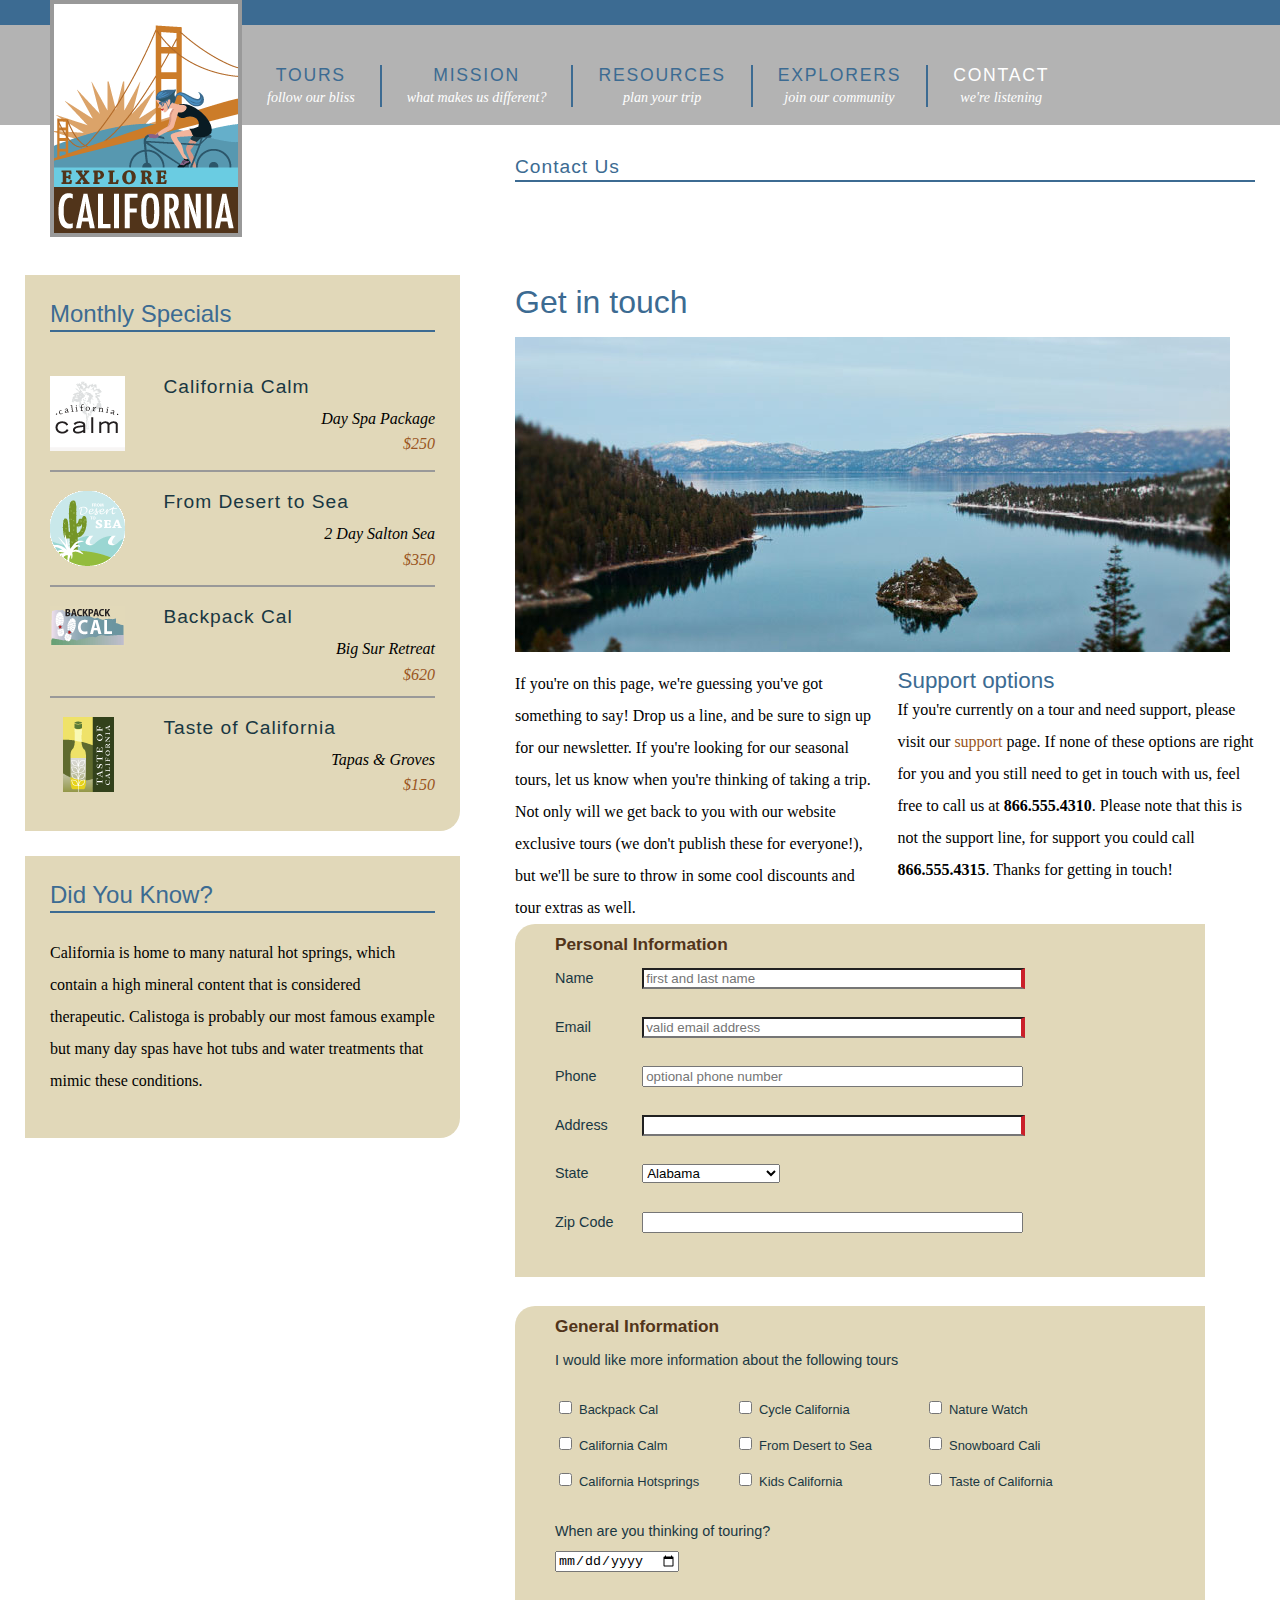
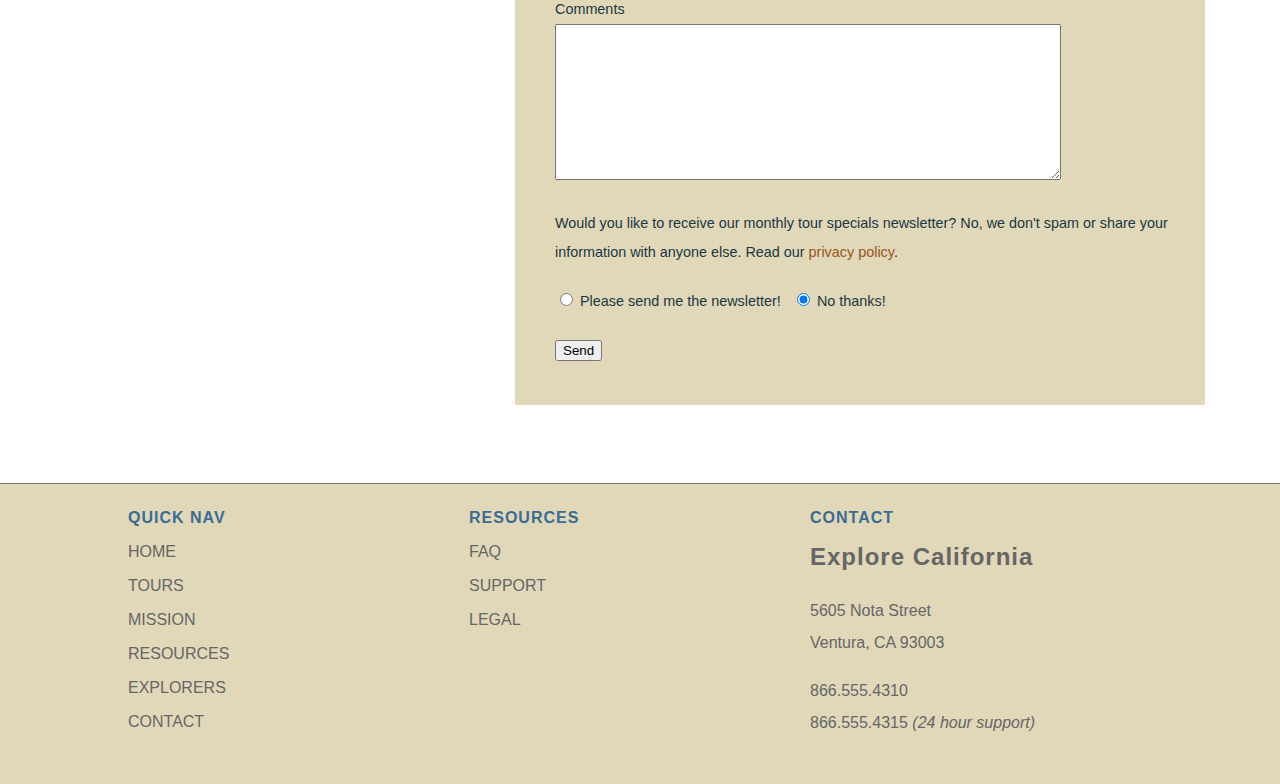
==== contact.html @ fd57948f "pushing with out stacking" ====
<!doctype html>
<html lang="en">
  <head>
    <meta charset="utf-8">
    <title>Explore California: Contact Us</title>
    <link href="assets/stylesheets/main.css" rel="stylesheet" type="text/css" media="all">
    <script src="assets/javascripts/jquery-3.4.0.min.js"></script>
    <script src="assets/javascripts/menus.js"></script>
  </head>
  <body>
    <div id="wrapper">

      <div id="mainHeader">
        <a href="index.html" title="home" class="logo">
          <div id="logo">
            <h1>Explore California</h1>
          </div>
        </a>
        <div id="siteNav">
          <h1>Where do you want to go?</h1>
          <ul>
            <li><a href="tours.html" title="Our tours">Tours <br /><span class="tagline">follow our bliss</span></a>
              <ul>
                <li><a href="tours.html" title="Our tours">All Tours</a></li>
                <li><a href="tours.html" title="find tours">Tours by Activity</a></li>
                <li><a href="tours.html" title="find tours">Tours by Region</a></li>
                <li><a href="tours.html" title="find tours">Tour Finder</a></li>
              </ul>
            </li>
            <li><a href="mission.html" title="What we believe">Mission <br /><span class="tagline">what makes us different?</span></a></li>
            <li><a href="resources.html" title="planning resources">Resources <br /><span class="tagline">plan your trip</span></a>
              <ul>
                <li><a href="resources/faq.html" title="Got questions?">Tour FAQs</a></li>
                <li><a href="resources/additional_resources.html" title="additional resources">Tour Information</a></li>
                <li><a href="resources/terms.html" title="terms and conditions">Site Terms</a></li>
              </ul>
            </li>
            <li><a href="explorers.html" title="Our community">Explorers <br /><span class="tagline">join our community</span></a>
              <ul>
                <li><a href="explorers/join.html" title="join our community">Join the Explorers</a></li>
                <li><a href="blog/index.html" title="read our blog!">Read our Blog</a></li>
                <li><a href="explorers/gallery.html" title="contributor photos">Tour Photos</a></li>
                <li><a href="explorers/video.html" title="check out our podcast">Video podcast</a></li>
              </ul>
            </li>
            <li><a href="contact.html" title="contact us" class="current">Contact <br /><span class="tagline">we're listening</span></a>
              <ul>
                <li><a href="support.html" title="need help?">Support</a></li>
              </ul>
            </li>
          </ul>
        </div>
      </div>
  
      <div id="mainContent">
        <div id="contentHeader" class="hasCrumbs">
          <h1>Contact Us</h1>
          <div id="subLinks">
            <ul>
              <li><a href="support.html" title="need help?">Support</a></li>
            </ul>
          </div>
        </div>
  
        <div id="mainArticle">
          <h1>Get in touch</h1>
          <img src="assets/images/emerald_bay.jpg" alt="Beautiful Lake Tahoe" class="articleImage" />
          <div class="multiCol">
            <p>If you're on this page, we're guessing you've got something to say! Drop us a line, and be sure to sign up for our newsletter. If you're looking for our seasonal tours,  let us know when you're thinking of taking a trip. Not only will we get back to you with our website exclusive tours (we don't publish these for everyone!), but we'll be sure to throw in some cool discounts and tour extras as well.</p>
   
            <h2>Support options</h2>
            <p>If you're currently on a tour and need support, please visit our <a href="support.html">support</a> page. If none of these options are right for you and you still need to get in touch with us, feel free to call us at<span class="phone"> <strong>866.555.4310</strong>. Please note that this is not the support line, for support you could call </span><strong>866.555.4315</strong>. Thanks for getting in touch!</p>
          </div>
   
          <form id="frmContact" name="frmContact" method="post" action="contact_process.html">
            <fieldset id="personalInfo">
              <legend><strong>Personal Information</strong></legend>
              <p>
                <label for="name">Name</label>
                <input name="name" type="text" class="text" id="name" tabindex="100" placeholder="first and last name" required>
              </p>
              <p>
                <label for="email">Email</label>
                <input name="email" type="email" class="text" id="email" tabindex="110" placeholder="valid email address"  required>
              </p>
              <p>
                <label for="phone">Phone</label>
                <input name="phone" type="tel" class="text" id="phone" tabindex="130" placeholder="optional phone number">
              </p>
              <p>
                <label for="address">Address</label>
                <input name="address" type="text" class="text" id="address" tabindex="140" required>
              </p>
              <p>
                <label for="state">State</label>
                <select name="state" id="state" tabindex="150">
                  <option value="AL">Alabama</option>
                  <option value="AK">Alaska</option>
                  <option value="AZ">Arizona</option>
                  <option value="AR">Arkansas</option>
                  <option value="CA">California</option>
                  <option value="CO">Colorado</option>
                  <option value="CT">Connecticut</option>
                  <option value="DE">Delaware</option>
                  <option value="DC">District of Columbia</option>
                  <option value="FL">Florida</option>
                  <option value="GA">Georgia</option>
                  <option value="HI">Hawaii</option>
                  <option value="ID">Idaho</option>
                  <option value="IL">Illinois</option>
                  <option value="IN">Indiana</option>
                  <option value="IA">Iowa</option>
                  <option value="KA">Kansas</option>
                  <option value="KY">Kentucky</option>
                  <option value="LA">Louisiana</option>
                  <option value="ME">Maine</option>
                  <option value="MD">Maryland</option>
                  <option value="MA">Massachusetts</option>
                  <option value="MI">Michigan</option>
                  <option value="MN">Minnesota</option>
                  <option value="MO">Missouri</option>
                  <option value="MT">Montana</option>
                  <option value="NE">Nebraska</option>
                  <option value="NV">Nevada</option>
                  <option value="NH">New Hampshire</option>
                  <option value="NJ">New Jersey</option>
                  <option value="NM">New Mexico</option>
                  <option value="NY">New York</option>
                  <option value="NC">North Carolina</option>
                  <option value="ND">North Dakota</option>
                  <option value="OH">Ohio</option>
                  <option value="OK">Oklahoma</option>
                  <option value="OR">Oregon</option>
                  <option value="PA">Pennsylvania</option>
                  <option value="RI">Rhode Island</option>
                  <option value="SC">South Carolina</option>
                  <option value="SD">South Dakota</option>
                  <option value="TN">Tennessee</option>
                  <option value="TX">Texas</option>
                  <option value="UT">Utah</option>
                  <option value="VT">Vermont</option>
                  <option value="VA">Virginia</option>
                  <option value="WA">Washington</option>
                  <option value="WV">West Virginia</option>
                  <option value="WI">Wisconsin</option>
                  <option value="WY">Wyoming</option>
                </select>
              </p>
              <p>
                <label for="zip">Zip Code</label>
                <input name="zip" type="text" class="text" id="zip" tabindex="160">
              </p>
            </fieldset>

            <fieldset id="generalInfo">
              <legend><strong>General Information</strong></legend>
              <p>I would like more information about the following tours</p>
              <div class="col1">
                <p>
                  <input type="checkbox" name="backpack" id="backpack" tabindex="170">
                  <label for="backpack">Backpack Cal</label>
                </p>
                <p>
                  <input type="checkbox" name="calm" id="calm" tabindex="180">
                  <label for="calm">California Calm</label>
                </p>
                <p>
                  <input type="checkbox" name="hotsprings" id="hotsprings" tabindex="190">
                  <label for="hotsprings">California Hotsprings</label>
                </p>
              </div>
              <div class="col2">
                <p>
                  <input type="checkbox" name="cycle" id="cycle" tabindex="210">
                  <label for="cycle">Cycle California</label>
                </p>
                <p>
                  <input type="checkbox" name="desert" id="desert" tabindex="220">
                  <label for="desert">From Desert to Sea</label>
                </p>
                <p>
                  <input type="checkbox" name="kids" id="kids" tabindex="230">
                  <label for="kids">Kids California</label>
                </p>
              </div>
              <div class="col3">
                <p>
                  <input type="checkbox" name="nature" id="nature" tabindex="240">
                  <label for="nature">Nature Watch</label>
                </p>
                <p>
                  <input type="checkbox" name="snowboard" id="snowboard" tabindex="250">
                  <label for="snowboard">Snowboard Cali</label>
                </p>
                <p>
                  <input type="checkbox" name="taste" id="taste" tabindex="260">
                  <label for="taste">Taste of California</label>
                </p>
              </div>
              <p class="clear">
                <label for="tripDate" class="inline">When are you thinking of touring?</label><br />
                <input type="date" name="tripDate" id="tripDate" tabindex="265">
              </p>
              <p class="clear">
                <label for="comments">Comments</label><br />
                <textarea name="comments2" id="comments" cols="45" rows="5" tabindex="270"></textarea>
              </p>
              <p>Would you like to receive our monthly tour specials newsletter? No, we don't spam or share your information with anyone else. Read our <a href="privacy.html">privacy policy</a>.</p>
              <p>
                <input type="radio" name="newsletter" id="newsletter_yes" value="yes" tabindex="280">
                <label for="newsletter_yes" class="inline break">Please send me the newsletter!</label>
                <input type="radio" name="newsletter" id="newsletter_no" value="no" tabindex="290" checked>
                <label for="newsletter_no" class="inline">No thanks!</label>
              </p>
              <p>
                <input type="submit" name="submit2" id="submit2" value="Send" tabindex="300">
              </p>
            </fieldset>
          </form>

        </div>
      </div>

      <div id="secondaryContent">
        <div id="specials" class="callOut">
          <h1>Monthly Specials</h1>
          <h2 class="top"><img src="assets/images/calm_bug.gif" alt="California Calm" width="75" height="75" />California Calm</h2>
          <p>Day Spa Package <br />
            <a href="tours/tour_detail_cycle.html">$250</a></p>
          <h2><img src="assets/images/desert_bug.gif" alt="From desert to sea" width="75" height="75" />From Desert to Sea</h2>
          <p>2 Day Salton Sea <br />
            <a href="tours/tour_detail_cycle.html">$350</a></p>
          <h2><img src="assets/images/backpack_bug.gif" alt="Backpack Cal" width="75" height="41" />Backpack Cal</h2>
          <p>Big Sur Retreat <br />
            <a href="tours/tour_detail_cycle.html">$620</a></p>
          <h2><img src="assets/images/taste_bug.gif" alt="Taste of California" width="75" height="75" />Taste of California</h2>
          <p>Tapas &amp; Groves <br />
            <a href="tours/tour_detail_taste.html">$150</a></p>
        </div>
        <div id="trivia" class="callOut">
          <h1>Did You Know?</h1>
          <p>California is home to many natural hot springs, which contain a high mineral content that is considered therapeutic. Calistoga is probably our most famous example but many day spas have hot tubs and water treatments that mimic these conditions.</p>
        </div>
      </div>
  
      <div id="pageFooter">
        <div id="quickLinks">
          <h1>Quick Nav</h1>
          <ul id="quickNav">
            <li><a href="index.html" title="Our home page">Home</a></li>
            <li><a href="tours.html" title="Explore our tours">Tours</a></li>
            <li><a href="mission.html" title="What we think">Mission</a></li>
            <li><a href="resources.html" title="Guidance and planning">Resources</a></li>
            <li><a href="explorers.html" title="Join our community">Explorers</a></li>
            <li><a href="contact.html" title="Contact and support">Contact</a></li>
          </ul>
        </div>
        <div id="footerResources">
          <h1>Resources</h1>
          <ul id="quickNav">
            <li><a href="resources/faq.html" title="Our home page">FAQ</a></li>
            <li><a href="support.html" title="Need help?">Support</a></li>
            <li><a href="resources/legal.html" title="The fine print">Legal</a></li>
          </ul>
        </div>
        <div id="companyInfo">
          <h1>Contact</h1>
          <h2>Explore California</h2>
          <p>5605 Nota Street<br />
            Ventura, CA 93003</p>
          <p>866.555.4310<br />866.555.4315 <em>(24 hour support)</em></p>
        </div>
      </div>
    </div>
  </body>
</html>
---- assets/stylesheets/main.css ----
@charset "UTF-8";

/*
Stylesheet for Explore California

©2019 LinkedIn Learning
This style sheet may be reused for personal education only
any reuse, educational or otherwise, without the expressed 
consent of LinkedIn Learning is prohibited.
*/

/* -------- color guide ----------
#3c6b92 : main blue
#6acce2 : light blue
#2c566a : teal accent
#193742 : dark blue
#e1d8b9 : sand accent
#cb7d20 : orange accent
#51341a : brown
#995522 : dark orange (used for links or high contrast accents)
#cb202a : red accent (this color does not encode well, use only for small accents)
#896287 : purple
*/

/* to jump to a specific section search for the unique character pair at the front of each TOC section 
  <<<tip, highlight the special character and use the shortcut for Find Selection Cntr/Cmd + Shift + G >> */
  
  /* ----- Style sheet TOC ----------------
      ^1 Global constants
    ^2 Global classes
    ^3 Home page layout
    ^4 Base Layout styles
    ^5 Region detail styles
      ^5a Header
      ^5b Navigation
      ^5c Main Content
        ^5d data tables
        ^5e spotlight region
        ^5f forms
      ^5g Secondary Content
      ^5h Footer
*/


/* ^1 --------------------------- global constants -------------------------*/
/*limited reset*/
html, body, div, h1, h2, h3, h4, h5, h6, p, blockquote, address, span, em, strong, img, ol, ul, li {
  margin: 0;
  padding: 0;
  border: 0;
}

a:link, a:visited {
  color: #952;
  text-decoration: none;
}
a:hover, a:active {
  color: #cb7d20;
  border-bottom: 1px dashed #cb7d20;
}
p + h1 {
  margin-top: 1em;
  padding-top: 1em;
  border-top: 2px solid #999;
}
p {
  font-size: 1em;
  line-height: 2;
  margin: 0 0 1em;
}

body {
  font: 100% Georgia, "Times New Roman", Times, serif;
  background: #3C6B92;
}

/* ^2 ------ global classes -------- */
.clear {
  clear: both;
}
span.accent {
  display: block;
  text-align: right;
}
#mainContent img.articleImage {
  display: block;
  margin: 1em 0;
}
.callOut {
  background: #e1d8b9;
  padding: 25px;
  margin-bottom: 25px;
  border-top-left-radius: 0px;
  border-top-right-radius: 0px;
  border-bottom-right-radius: 20px;
  border-bottom-left-radius: 0px;
  width: 385px;
}
/* ^3 ------------- home page specfic layout styles ----------- */
#home #wrapper {
  background: #000 url(../images/home_page_back.jpg) no-repeat 0 100px;
}
#actionCall {
  height: 328px;
  clear: both;
  border-top: 1px solid #757575;
}
#actionCall h1{
  font: normal 2.8em Helvetica, Arial, sans-serif;
  color: #fff;
  text-shadow: 1px 0px 0px #000;
  margin: 70px 0 0 607px;
  letter-spacing:1px;
}
#actionCall a:link, #actionCall a:visited{
  border: none;
  width: 285px;
  height: 55px;
  background: url(../images/tour_badge.png) no-repeat;
  display:block;
  margin: 70px 0 0 783px;
}
#actionCall a:hover, #actionCall a:active{
  background-position: left bottom;
}
#actionCall h2{
  text-indent:-1000em;
}
#home #contentWrapper{
  margin: 0 25px;
  padding: 25px;
  background: #fff;
  background: rgba(255,255,255, 0.9);
  float: left;
  width: 1180px;
}
#home #mainContent {
  float: right;
  width: 700px;
  padding-right: 0;
  margin-right: 0;
}
#home #secondaryContent {
  float: left;
  width: 400px;
  margin-top: 0;
}
#home #mainContent h1, #home #secondaryContent h1 {
  margin: 1em 0 .5em;
  padding-top: 2em;
  border-top: 2px solid #999;
}
#home #mainContent h1:first-child, #home #secondaryContent h1:first-child {
  border: none;
  padding-top: 0;
  margin: 0 0 .25em;
}
#home #mainContent p + h1 {
  margin-top: 1em;
  padding-top: 1em;
  border-top: 2px solid #999;
}
#home #mainContent p {
  font-size: 1em;
  line-height: 2;
  margin: 1em 0;
}
#home #mainContent p.spotlight{
  padding-right: 200px;
  background: url(../images/cycle_logo.png) no-repeat top right;
}
#home video {
  margin: 1em 0;
}
#home p.videoText {
  width: 525px;
}
/* ^4 --------------------- base layout styles ------------------- */
#wrapper {
   position: relative;
  padding: 0;
  width: 1280px;
  margin: 25px auto 0;
  background: #fff;
  text-align: left;
  z-index: 1; /*fix for IE menu issues*/
}
#mainHeader {
  position: relative;
  float: left;
  z-index: 2; /*fix for IE menu issues*/
}
#mainContent {
  float: right;
  width: 740px;
  margin-right: 25px;
  overflow: hidden;
}
#secondaryContent {
  float: left;
  margin-top: 150px;
  width: 440px;
  padding-left: 25px;
}
#pageFooter {
  background: #e1d8b9;
  clear:both;
  overflow: auto;
  border-top: 1px solid #757575;
  height: 300px;
  width: 100%;
}
/* ^5----------------------- region-detail styles ------------------------ */
/*  header  ^5a*/

#mainHeader a.logo:hover {
  border: none;
}
#mainHeader a.logo{
  width: 192px;
  height: 237px;
  display: block;
  background: url(../images/logo.gif) no-repeat;
  position: absolute;
  top: -25px;
  left: 50px;
  text-indent: -1000em;
  z-index: 2000;
}

/* navigation ^5b*/
#siteNav h1 {
  display: none;
}
#siteNav ul {
  list-style: none;
  padding:0;
  margin:0;
  float: left;
}
#siteNav > ul {
  height: 100px;
  background-color: #b3b3b3;
  width: 1038px; /*add padding-left for total width*/
  padding-left: 242px; /*allow logo to clear*/
}
#siteNav ul > li {
  float: left;
  margin:2.5em 0 0;
  padding: 0;
  position: relative;
}
#siteNav li a:link, #siteNav li a:visited{
  display: block;
  padding: 0 25px;
  border-right: 2px solid #3c6b92;
  font: 1.1em Helvetica, Arial, sans-serif;
  text-transform: uppercase;
  color: #3c6b92;
  text-align: center;
  letter-spacing: .1em;
}
#siteNav li a.current, #siteNav li a.current:hover {
  color: #fff;
  cursor: default;
}
#siteNav li a:hover, #siteNav li a:active{
  color: #fff;
  border-bottom: none;
}
#siteNav li a:link span.tagline, #siteNav li a:visited span.tagline{
  font: italic .8em Georgia, "Times New Roman", Times, serif;
  color: #fff;
  text-transform: none;
  padding-top: .5em;
  letter-spacing: 0;
}
#siteNav li:last-child a{
  border-right: none;
}
#siteNav li ul {
  position: absolute;
  top: 30px;
  left: auto;
  display: none;
  box-shadow: 2px 2px 5px #333;
  border-top-left-radius: 0px;
  border-top-right-radius: 0px;
  border-bottom-right-radius: 10px;
  border-bottom-left-radius: 10px; 
  width: 100%;
  background: #fff;
}
.no-js #siteNav li:hover ul, .no-js #siteNav li ul:hover{
  display: block;
}
#siteNav li ul li {
  float:none;
  padding: 0;
  margin:0;
}
#siteNav li ul a:link, #siteNav li ul a:visited {
  font:normal .7em Helvetica, Arial, sans-serif;
  line-height: 2.5em;
  text-align: center;
  color: #3c6b92;
  padding: 0 1em;
  display:block;
  border-right: none;
  letter-spacing: 0;
  border-bottom: 1px solid #3c6b92;
}
#siteNav li ul a:hover, #siteNav li ul a:active {
  color: #fff;
  background: #3c6b92;
}
/* mainContent ^5c */
#mainContent #contentHeader {
  margin-bottom: 6em;
}
/* keep headlines the same when crumbs are present */
#wrapper #mainContent div.hasCrumbs {
  margin-bottom: 4em;
}
#mainContent #contentHeader h1 {
  font: normal 1.2em Helvetica, Helvetica, Arial, sans-serif;
  padding-bottom: .1em;
  letter-spacing: 1px;
  border-bottom: 2px solid #3c6b92;
  color: #3c6b92;
  margin-top: 1.6em;
}
#mainContent #contentHeader #subLinks {
  display: none;
}
#mainContent h2{
  font: normal 1.4em Helvetica, Helvetica, Arial, sans-serif;
  color: #3c6b92;
  margin: 1em 0 0;
}
#mainContent h3{
  font: bold 1.2em Helvetica, Helvetica, Arial, sans-serif;
  color: #3c6b92;
  margin: 1em 0 0;
}
#mainContent #mainArticle {
  margin-bottom: 50px;
  float: left;
}
#mainContent #mainArticle pre {
  font-family: "Lucida Sans Unicode", "Lucida Grande", sans-serif;
  font-size: .9em;
  padding: 25px;
  background: #eee;
  border: 1px solid #ccc;
  margin-left: 25px;
  border-top-left-radius: 0px;
  border-top-right-radius: 0px;
  border-bottom-right-radius: 20px;
  border-bottom-left-radius: 0px;
  display: block;
}
#mainContent #mainArticle .multiCol {
  column-count: 2;
  column-gap: 25px;
}
#mainContent #mainArticle h1{
  font: normal 2em Helvetica, Arial, sans-serif;
  color: #3c6b92;
  margin: 1.2em 0 .2em;
}
#mainContent #mainArticle #supportOptions h2{
  font: normal 1.4em Helvetica, Arial, sans-serif;
  color: #2c566a;
}
#mainContent #mainArticle h2 span.tourCost {
  font-size: .8em;
  color: #666;
  font-style: italic;
  margin-top: .5em;
  display: block;
  border-bottom: 1px solid #666;
  padding-bottom: .25em;
  margin-bottom: 1em;
}
#mainContent #mainArticle ul {
  list-style: none;
  margin: 1em 0;
  padding: 0;
}
#mainContent #mainArticle ul ul{
  margin: 1.4em 0 1em 0;
}
#mainContent #mainArticle li {
  margin: 0 0 1.2em 2.4em;
  padding: 0 0 0 24px;
  background: url(../images/star_bullet.gif) no-repeat 0 2px;
  font-size: 1em;
  color: #51341a;
}
#mainContent #mainArticle li li{
  font-size: 100%;
  margin-bottom: .7em;
}
#mainContent #mainArticle ul.faqNav{
  column-count: 3;
  column-gap: 16px;
  padding: 0;
  width: 650px;
}
#mainContent #mainArticle ul.faqNav li{
  background: none;
  padding: 0;
  font-size: .8em;
}
#mainContent #mainArticle ul.faqNav a{
  background: #cb7d20;
  padding: 5px;
  font-family: Helvetica, Arial, sans-serif;
  color: #fff;
  width: 100%;
  display: block;
  text-align: center;
}
#mainContent #mainArticle ul.faqNav a:hover{
  background: #952;
  border: none;
}
#mainContent div.tourDescription {
  border-top: 2px solid #2c566a;
  float: left;
  clear: left;
  padding: 10px 0;
  margin-bottom: 15px;
}
#mainContent .tourDescription h2 {
  font-size: 1.6em;
  color: #193742;
  font-weight: bold;
  margin-bottom: .5em;
  clear: right;
}
#mainContent .tourDescription h3.price {
  font-size: 1.2em;
  font-family: Georgia, "Times New Roman", Times, serif;
  color: #666;
  font-weight: normal;
  font-style: italic;
  text-align: right;
  clear: right;
  margin: -1.6em 0 1em;
}
#mainContent .tourDescription p {
  font-size: .9em;
  line-height: 2;
}
#mainContent .tourDescription span.option {
  font-weight: bold;
  text-align: right;
  display:block;
}
#mainContent .tourDescription img {
  float: left;
  padding: 10px 10px 10px 0;
}
#mainContent .tourDescription a.more {
  display:block;
  float: right;
  width: 95px;
  height: 30px;
  background: url(../images/more_bug.gif) no-repeat left top;
  text-indent: -1000em;
  margin: 15px 0 0 15px;
}
#mainContent a.book {
  display:block;
  float: right;
  width: 95px;
  height: 30px;
  background: url(../images/book_bug.gif) no-repeat left top;
  text-indent: -1000em;
  margin: 15px 0 0 15px;
}
#mainContent a.detail {
  float: left;
}
#mainContent .tourDescription a.more:hover,#mainContent a.book:hover{
  background-position: right top;
  border: none;
}
#mainContent #mainArticle dl.faq {
  margin-bottom: 1em;
  padding-bottom: 1em;
  border-bottom: 1px solid #999;
}
#mainContent #mainArticle dl.faq dt {
  font: normal bold .9em Helvetica, Arial, sans-serif;
  padding: 0;
  margin: 1em 0 .5em;
  color: #333;
  letter-spacing: 1px;
}
#mainContent #mainArticle dl.faq dd {
  font-size: .9em;
  line-height: 1.4;
  color: #333;
  text-align: justify;
  margin: 0;
  padding: 0 0 0 2em;
}
#mainContent #mainArticle p a.top {
  text-align: right;
  padding-left: 30px;
  background: url(../images/return_top.gif) no-repeat;
  line-height: 20px;
  float: right;
}
#mainContent #mainArticle p a.top:hover {
  border: none;
  color: #333;
}
/* data tables ^5d */
/*simple tables*/
#mainContent table.simple {
  width: 90%;
  background: #c3cebc;
  border: none;
  margin: 1em 0 1em;
  border: 1px solid #666;
  border-collapse: collapse;
}
#mainContent table.small {
  width: 60%;
  border: none;
  margin: 1em 0 1em;
}
#mainContent table.simple thead{
  background: #555;
  border-bottom: 1px solid #000;
}
#mainContent table.simple thead th{
  font-size: .8em;
  font-weight: normal;
  text-align: left;
  padding: 0 10px;
  line-height: 2.6em;
  color: #fff;
}
#mainContent table.simple caption {
  text-transform: uppercase;
  font-weight: bold;
  font-size: 1.2em;
  text-align: left;
  font-family: Helvetica, Arial, sans-serif;
}
#mainContent table.simple caption time {
  font-size: .6em;
  font-style: italic;
  text-align: right;
  text-transform: lowercase;
  position: relative;
  right: 0;
  top: -1.4em;
  display: block;
}

#mainContent table.simple th, #mainContent table.simple td {
  font-family: Helvetica, Helvetica, Arial, sans-serif;
  font-size: .8em;
  padding-left: 1em;
  text-align: left;
  line-height: 3;
}
#mainContent table.simple td {
  border: 1px solid #666;
}
#mainContent table.small td {
  border: none;
}
#mainContent table.simple tr:nth-child(odd) {
  background: #e1d8b9;
}
/*complex tables*/
#mainContent table.complex {
  width: 95%;
  margin: 1em auto 1em;
  font-family: Helvetica, Helvetica, Arial, sans-serif;
  font-size: 0.9em;
  border-collapse: collapse;
  border: 1px solid #333;
  background: #e1d8b9;
}
#mainContent table.complex caption {
  text-transform: uppercase;
  font-weight: bold;
  font-size: 1.2em;
  text-align: left;
  font-family: Helvetica, Arial, sans-serif;
}
#mainContent table.complex th{
  font-size: 1em;
  font-weight: normal;
  text-align: left;
  padding: 0 10px;
  line-height: 2.6em;
  color: #FFF;
  background: #555;
  border-bottom: 1px solid #000;
}
#mainContent table.complex thead {
  background: url(../images/thead_back.gif) repeat-x left top;
  height: 40px;
}
#mainContent table.complex thead th {
  background: none;
  color: #000;
  text-align:left;
  border: 1px solid #333;
}
#mainContent table.complex td {
  padding: 0 10px;
  border: 1px solid #333;
  font-size: .8em;
}

#mainContent #trailType, #mainContent #trailPath, #mainContent #trailRating {
  background: #fff;
}
/* form styling ^5f */
#mainContent #mainArticle form p {
  color: #193742;
  margin: 0 0 20px 20px;
}
#mainContent #mainArticle form p.subHead {
  margin: 0 0 0 20px;
  clear: both;
}
#mainContent #mainArticle form label.subHead {
  display: block;
  float: none;
  margin: 0;
  width: auto;
}
#mainContent form {
  font: normal .9em Arial, Helvetica, sans-serif;
  color: #193742;
}
#mainContent fieldset {
  padding: 40px 20px 20px 20px;
  margin: 0 0 2em;
  background-color: #e1d8b9;
  width: 650px;
  border: none;
  position: relative;
  border-top-left-radius: 20px;
  border-top-right-radius: 0px;
  border-bottom-right-radius: 0px;
  border-bottom-left-radius: 0px;
}
#mainContent fieldset legend {
  padding: 0;
  margin: 0;
  color: #51341a;
}
#mainContent legend strong {
  position: absolute;
  margin-left: 20px;
  margin-top: 10px;
  font-size: 1.2em;
}
#mainContent input[type="text"], #mainContent input[type="email"],#mainContent input[type="password"],#mainContent input[type="tel"],#mainContent input[type="url"]{
  width: 350px;
  padding-right: 25px;
}
#mainContent textarea {
  width: 500px;
  height: 150px;
}
#mainContent form label{
  width: 80px;
  float: left;
  clear: left;
  margin-right: .50em;
}
#mainContent form label.inline {
  width: auto;
  float: none;
}

#mainContent #mainArticle form ol{
  list-style:none;
  margin: 0;
  padding: 0;
}
#mainContent #mainArticle form li {
  background: none;
  margin: 0;
  padding: 0;
}
#mainContent form input[required]{
  border-right: 4px solid #cb202a;
}
/*contact form*/
#mainContent form#frmContact .col1 {
  float: left;
  padding-left: 20px;
  margin-right: 20px;
  width: 160px;
  margin-bottom: 1em;
}
#mainContent form#frmContact .col2, #mainContent form#frmContact .col3 {
  float: left;
  margin-right: 20px;
  width: 170px;
}
#mainContent form#frmContact div p {
  margin: 0 0 .5em 0;
}
#mainContent form#frmContact div label {
  font-size: .9em;
  display: inline;
  float: none;
}
/* secondaryContent ^5g */
#secondaryContent h1 {
  font: normal 1.5em Helvetica, Arial, sans-serif;
  font-weight: normal;
  color: #3c6b92;
  padding-bottom: .1em;
  margin-bottom: 1em;
  border-bottom: 2px solid #3c6b92;
}
#secondaryContent #specials h2 {
  font-size: 1.2em;
  font-family: Helvetica, Arial, sans-serif;
  color: #193742;
  margin-bottom: 0;
  border-top: 2px solid #999;
  padding-top: 1em;
  font-weight: normal;
  clear: both;
  letter-spacing:1px;
}
#secondaryContent #specials h2.top {
  border:none;
  margin-top: 1em;
}
#secondaryContent #specials p {
  font-style: italic;
  text-align: right;
  margin: .5em 0;
  line-height: 1.6;
}
#secondaryContent #specials img {
  float: left;
  padding-bottom: 1em;
  padding-right: 2em;
}
/* footer region ^5h */  
#pageFooter div {
  float: left;
  width: 341px;
  padding-top: 25px;
}
#pageFooter div:first-child {
  margin-left: 128px;
}
#pageFooter div h1{
  font-family: Helvetica, Arial, sans-serif;
  font-size: 1em;
  letter-spacing:1px;
  color: #3c6b92;
  text-transform: uppercase;
  margin-bottom: 1em;
}
#pageFooter div h2{
  font-family: Helvetica, Arial, sans-serif;
  font-size: 1.5em;
  letter-spacing:1px;
  color: #666;
  margin-bottom: 1em;
}
#pageFooter div p{
  font-family: Helvetica, Arial, sans-serif;
  font-size: 1em;
  margin-bottom: 1em;
  color: #666;
}
#pageFooter div ul{
  list-style: none;
  margin: 0;
  padding:0;
}
#pageFooter div li {
  margin-bottom: 1em;
}
#pageFooter div li a:link, #pageFooter div li a:visited {
  font-family: Helvetica, Arial, sans-serif;
  text-transform: uppercase;
  color: #666;
}
#pageFooter div li a:hover, #pageFooter div li a:active {
  color: #fff;
  border: none;
}
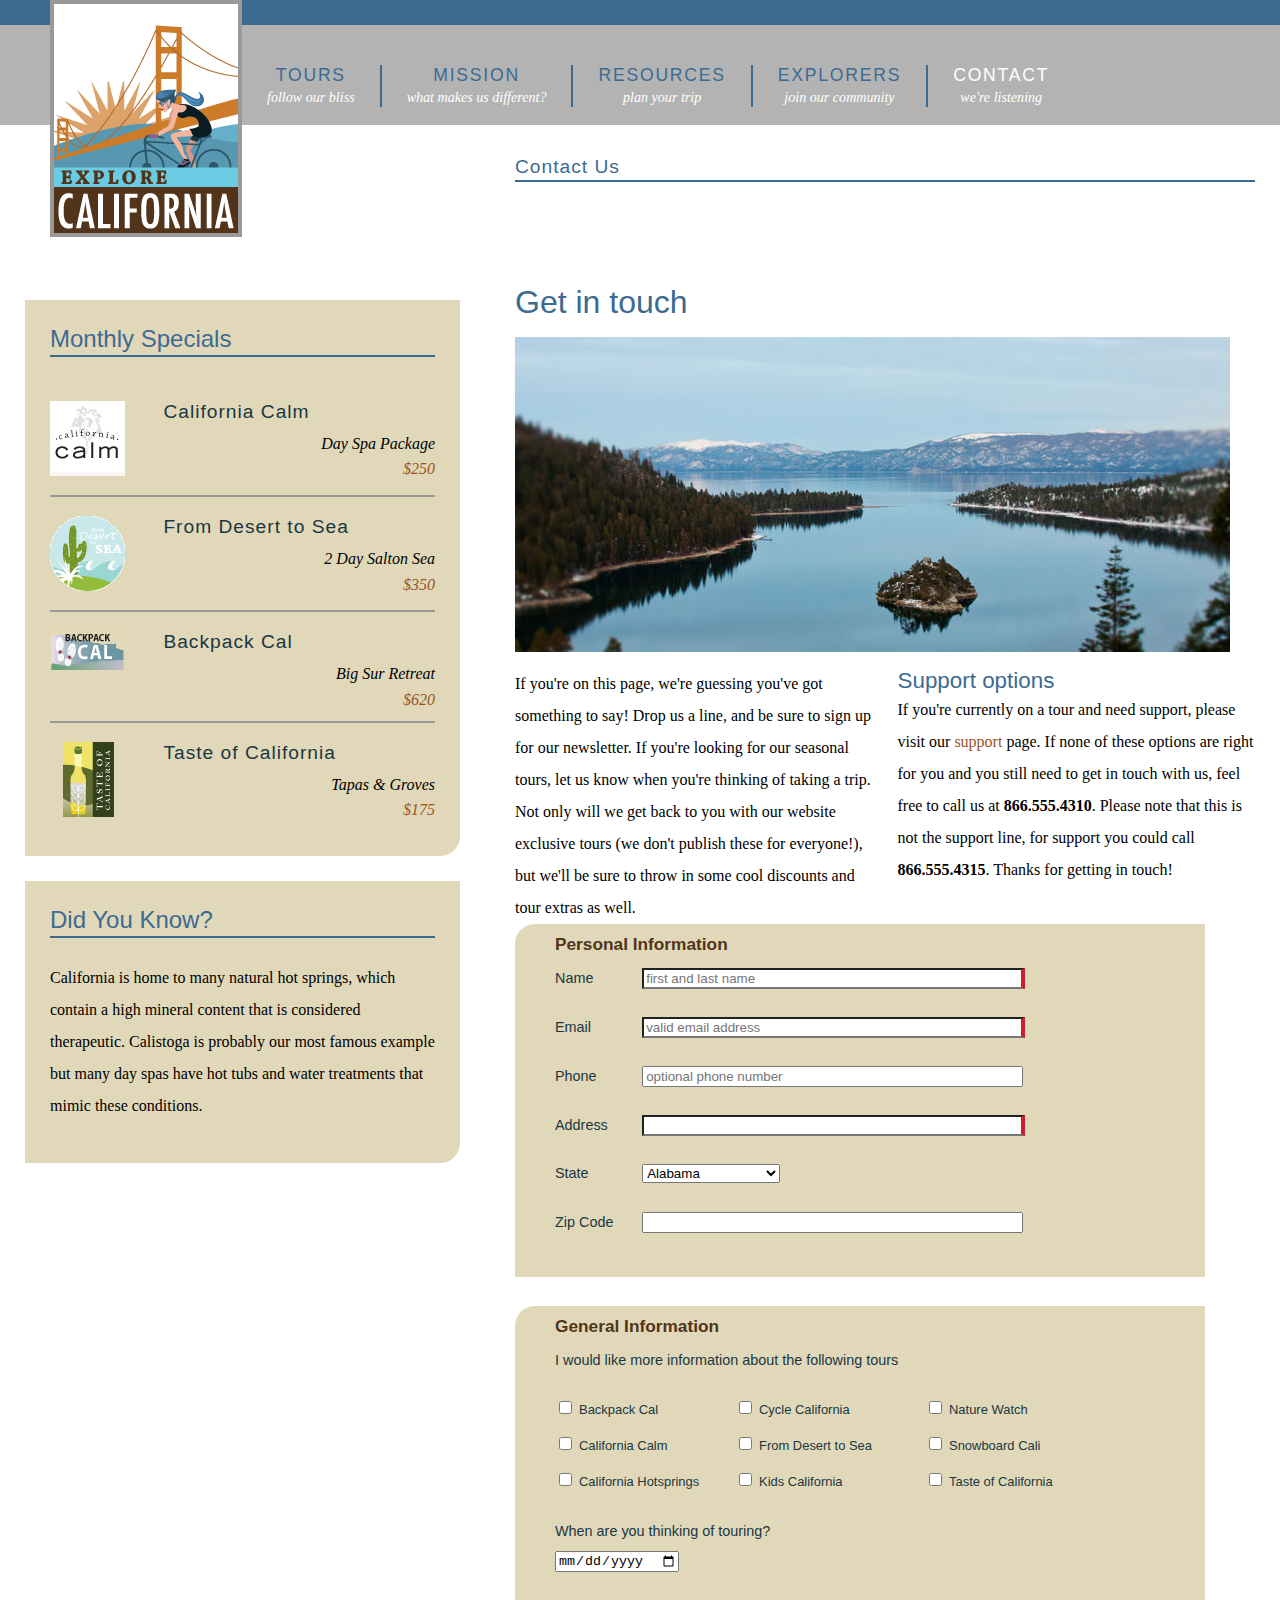
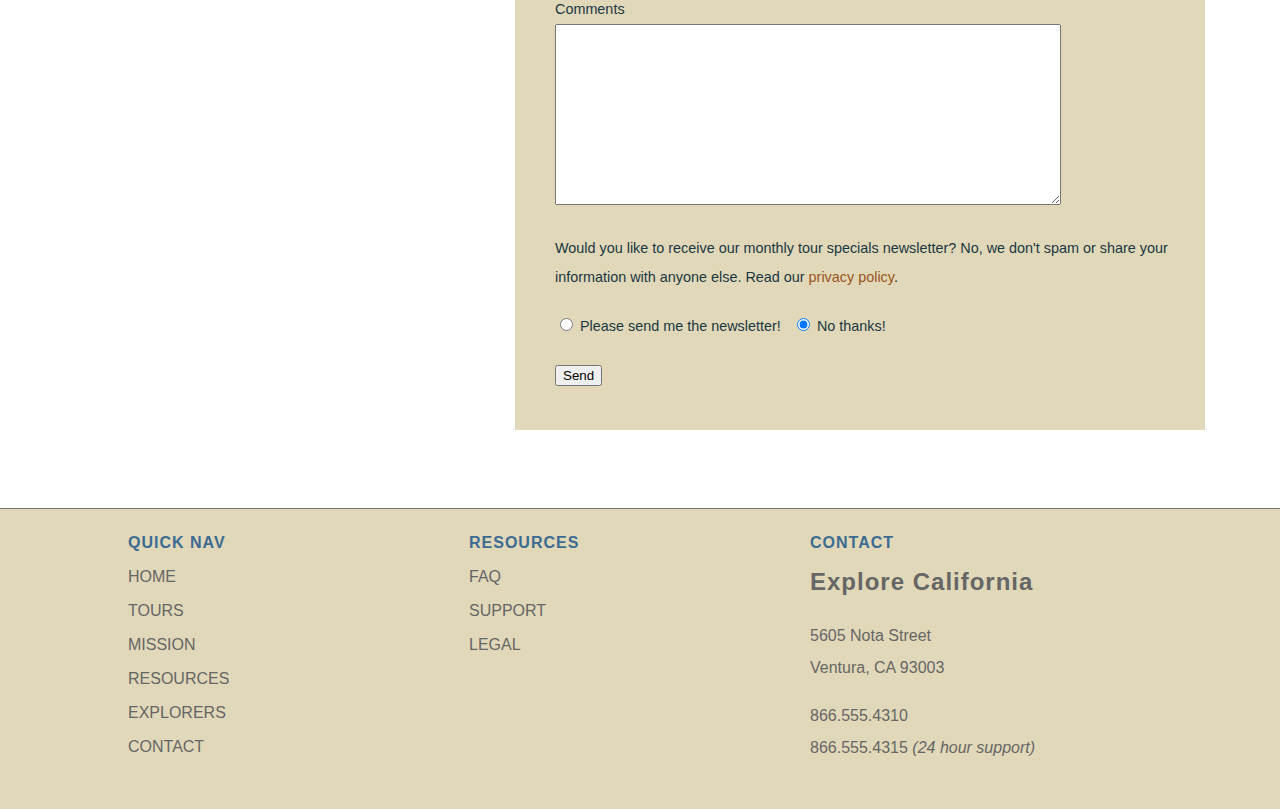
==== commit 889b1680: "commiting 2nd part video" ====
--- a/contact.html
+++ b/contact.html
@@ -93,7 +93,7 @@
               </p>
               <p>
                 <label for="state">State</label>
-                <select name="state" id="state" tabindex="150">
+                <select name="state" id="state" tabindex="175">
                   <option value="AL">Alabama</option>
                   <option value="AK">Alaska</option>
                   <option value="AZ">Arizona</option>
@@ -235,7 +235,7 @@
             <a href="tours/tour_detail_cycle.html">$620</a></p>
           <h2><img src="assets/images/taste_bug.gif" alt="Taste of California" width="75" height="75" />Taste of California</h2>
           <p>Tapas &amp; Groves <br />
-            <a href="tours/tour_detail_taste.html">$150</a></p>
+            <a href="tours/tour_detail_taste.html">$175</a></p>
         </div>
         <div id="trivia" class="callOut">
           <h1>Did You Know?</h1>
--- a/assets/stylesheets/main.css
+++ b/assets/stylesheets/main.css
@@ -198,7 +198,7 @@
 }
 #secondaryContent {
   float: left;
-  margin-top: 150px;
+  margin-top: 175px;
   width: 440px;
   padding-left: 25px;
 }
@@ -674,7 +674,7 @@
 }
 #mainContent textarea {
   width: 500px;
-  height: 150px;
+  height: 175px;
 }
 #mainContent form label{
   width: 80px;
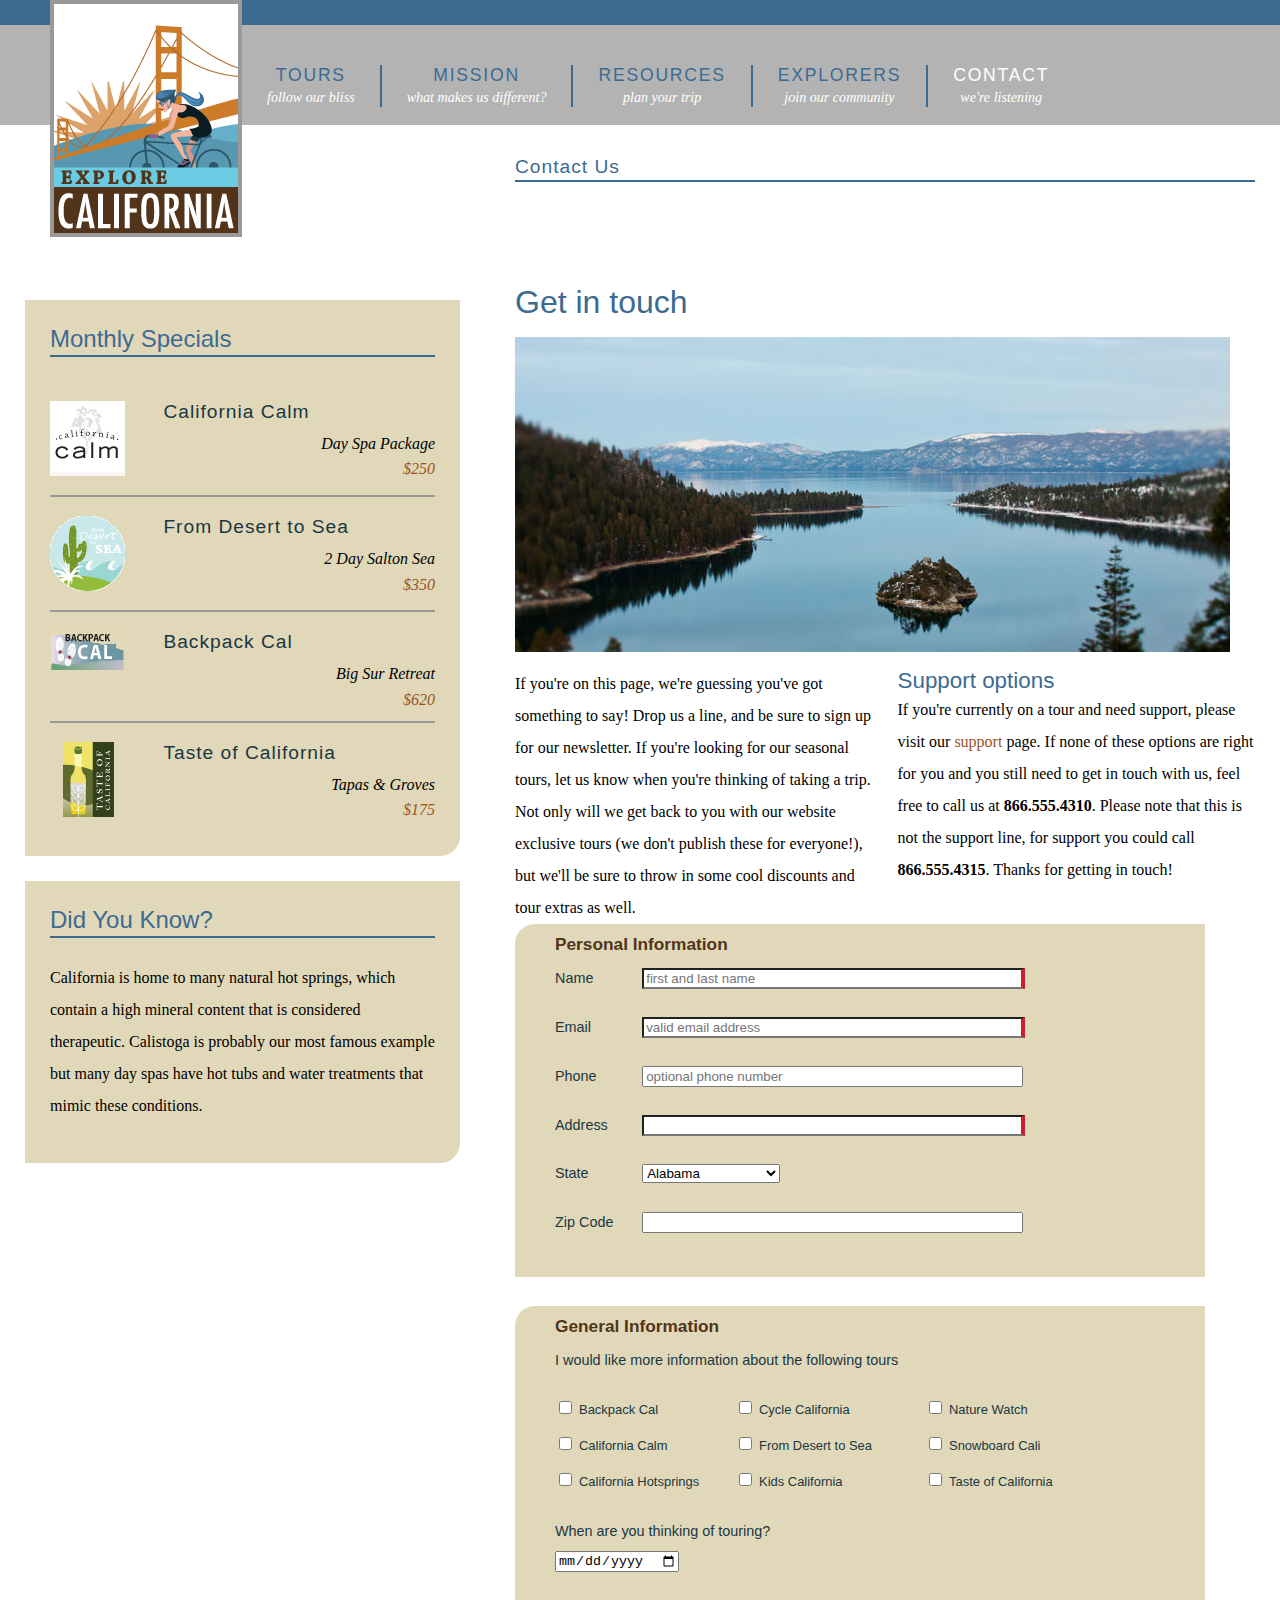
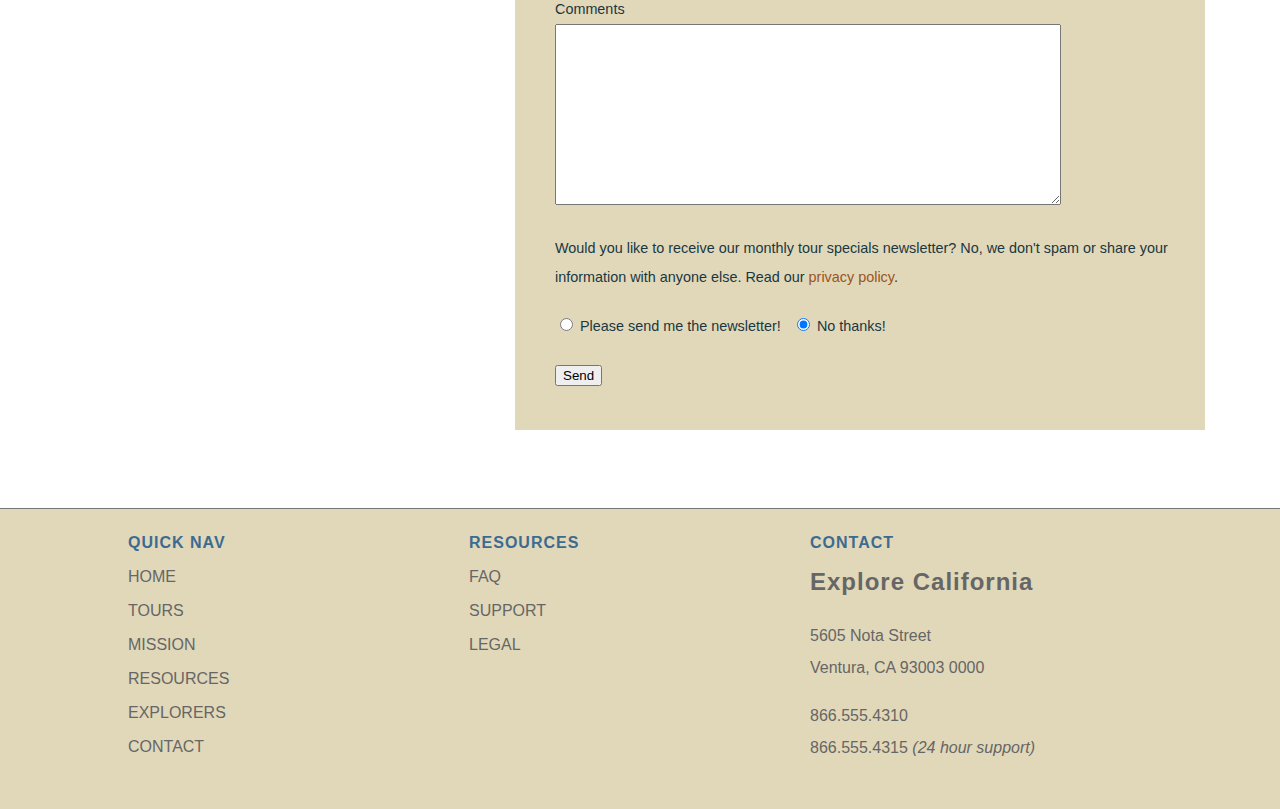
==== commit bab9a09a: "Modify something" ====
--- a/contact.html
+++ b/contact.html
@@ -267,7 +267,7 @@
           <h1>Contact</h1>
           <h2>Explore California</h2>
           <p>5605 Nota Street<br />
-            Ventura, CA 93003</p>
+            Ventura, CA 93003 0000</p>
           <p>866.555.4310<br />866.555.4315 <em>(24 hour support)</em></p>
         </div>
       </div>
